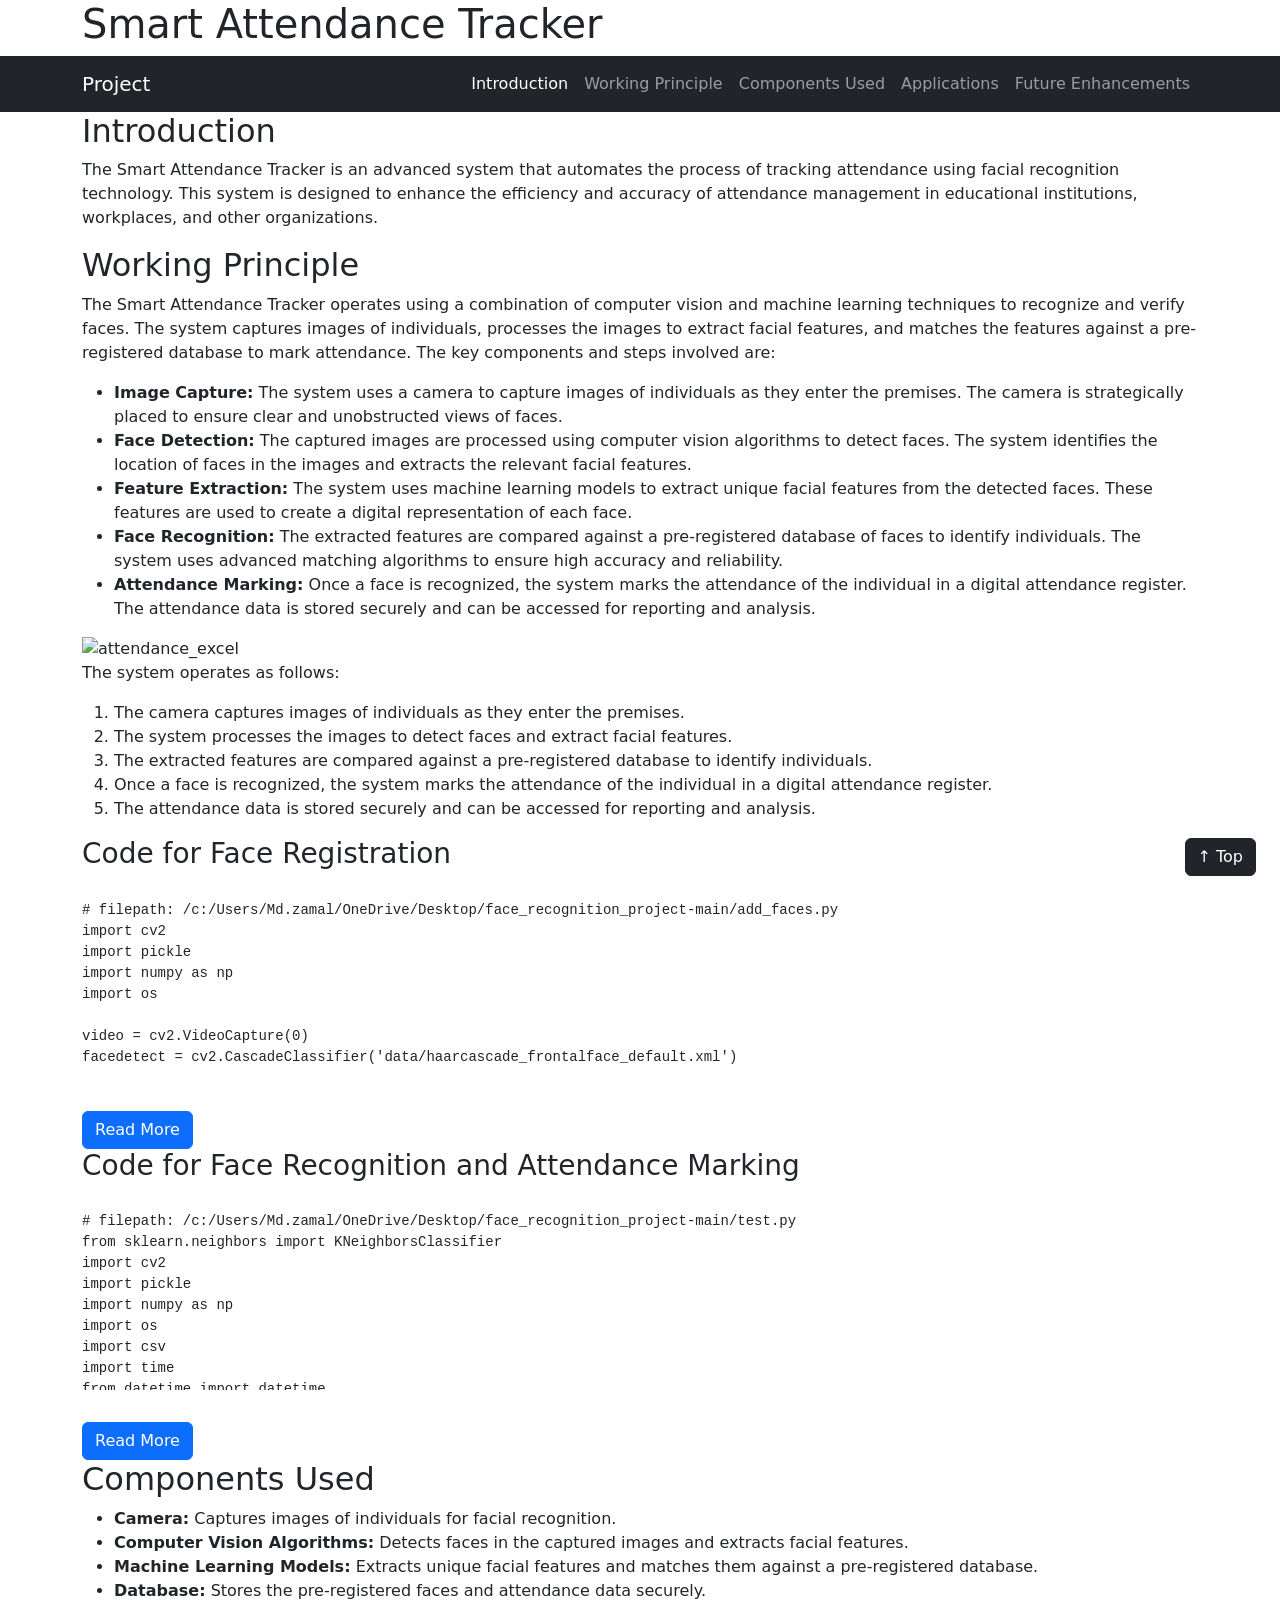
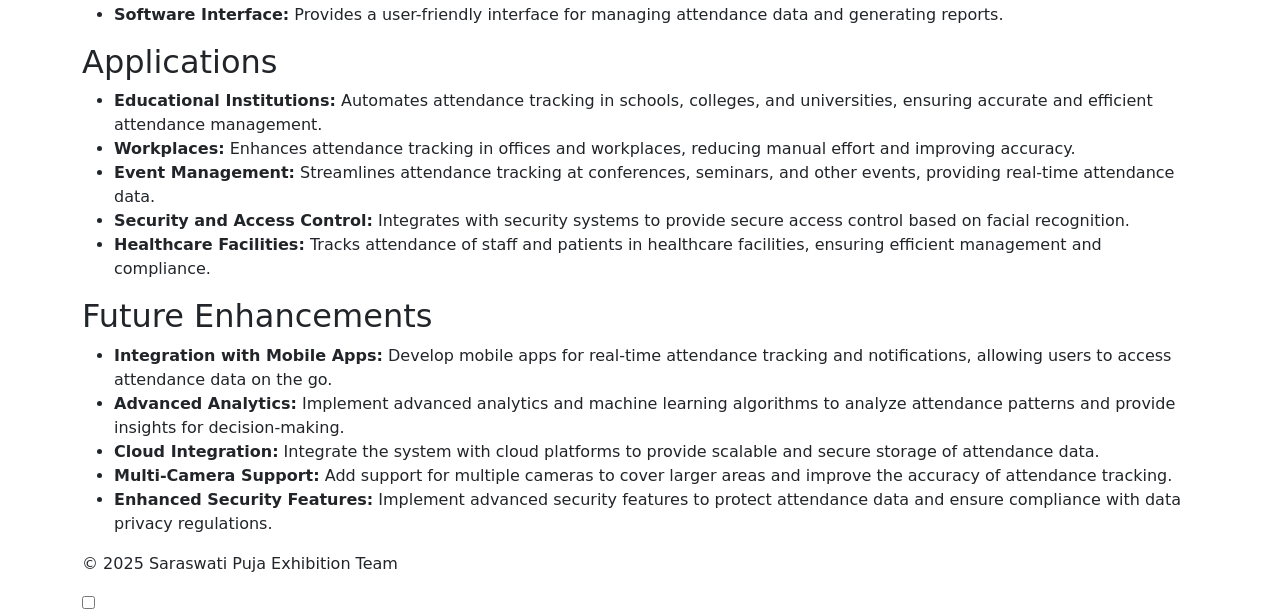
==== project3.html @ 0a867c27 "Update project3.html" ====
<!DOCTYPE html>
<html lang="en">

<head>
    <meta charset="UTF-8">
    <meta name="viewport" content="width=device-width, initial-scale=1.0">
    <title>Smart Attendance Tracker</title>
    <link rel="stylesheet" href="project3.css">
    <link rel="stylesheet" href="https://cdn.jsdelivr.net/npm/bootstrap@5.1.3/dist/css/bootstrap.min.css">
</head>

<body>
    <!-- Header Section -->
    <header>
        <div class="container">
            <h1>Smart Attendance Tracker</h1>
        </div>
    </header>

    <!-- Navigation Bar -->
    <nav class="navbar navbar-expand-lg navbar-dark bg-dark sticky-top">
        <div class="container">
            <a class="navbar-brand" href="#">Project</a>
            <button class="navbar-toggler" type="button" data-bs-toggle="collapse" data-bs-target="#navbarNav"
                aria-controls="navbarNav" aria-expanded="false" aria-label="Toggle navigation">
                <span class="navbar-toggler-icon"></span>
            </button>
            <div class="collapse navbar-collapse" id="navbarNav">
                <ul class="navbar-nav ms-auto">
                    <li class="nav-item"><a class="nav-link active" href="#introduction">Introduction</a></li>
                    <li class="nav-item"><a class="nav-link" href="#working-principle">Working Principle</a></li>
                    <li class="nav-item"><a class="nav-link" href="#components-used">Components Used</a></li>
                    <li class="nav-item"><a class="nav-link" href="#applications">Applications</a></li>
                    <li class="nav-item"><a class="nav-link" href="#future-enhancements">Future Enhancements</a></li>
                </ul>
            </div>
        </div>
    </nav>

    <!-- Main Content Section -->
    <main>
        <div class="container">
            <!-- Introduction Section -->
            <section id="introduction" class="project-section animate-on-scroll">
                <h2>Introduction</h2>
                <p>The Smart Attendance Tracker is an advanced system that automates the process of tracking attendance using facial recognition technology. This system is designed to enhance the efficiency and accuracy of attendance management in educational institutions, workplaces, and other organizations.</p>
            </section>

            <!-- Working Principle Section -->
            <section id="working-principle" class="project-section animate-on-scroll">
                <h2>Working Principle</h2>
                <p>The Smart Attendance Tracker operates using a combination of computer vision and machine learning techniques to recognize and verify faces. The system captures images of individuals, processes the images to extract facial features, and matches the features against a pre-registered database to mark attendance. The key components and steps involved are:</p>
                <ul>
                    <li><strong>Image Capture:</strong> The system uses a camera to capture images of individuals as they enter the premises. The camera is strategically placed to ensure clear and unobstructed views of faces.</li>
                    <li><strong>Face Detection:</strong> The captured images are processed using computer vision algorithms to detect faces. The system identifies the location of faces in the images and extracts the relevant facial features.</li>
                    <li><strong>Feature Extraction:</strong> The system uses machine learning models to extract unique facial features from the detected faces. These features are used to create a digital representation of each face.</li>
                    <li><strong>Face Recognition:</strong> The extracted features are compared against a pre-registered database of faces to identify individuals. The system uses advanced matching algorithms to ensure high accuracy and reliability.</li>
                    <li><strong>Attendance Marking:</strong> Once a face is recognized, the system marks the attendance of the individual in a digital attendance register. The attendance data is stored securely and can be accessed for reporting and analysis.</li>
                </ul>
                <div class="image-gallery">
                    <img src="project3_2.png" alt="attendance_excel" class="responsive-image">
                </div>
                <p>The system operates as follows:</p>
                <ol>
                    <li>The camera captures images of individuals as they enter the premises.</li>
                    <li>The system processes the images to detect faces and extract facial features.</li>
                    <li>The extracted features are compared against a pre-registered database to identify individuals.</li>
                    <li>Once a face is recognized, the system marks the attendance of the individual in a digital attendance register.</li>
                    <li>The attendance data is stored securely and can be accessed for reporting and analysis.</li>
                </ol>
                <h3>Code for Face Registration</h3>
                <div class="code-box">
                    <pre id="python-code1" style="max-height: 200px; overflow: hidden;">
<code class="language-python">
# filepath: /c:/Users/Md.zamal/OneDrive/Desktop/face_recognition_project-main/add_faces.py
import cv2
import pickle
import numpy as np
import os

video = cv2.VideoCapture(0)
facedetect = cv2.CascadeClassifier('data/haarcascade_frontalface_default.xml')

faces_data = []
i = 0
name = input("Enter Your Name: ")

while True:
    ret, frame = video.read()
    gray = cv2.cvtColor(frame, cv2.COLOR_BGR2GRAY)
    faces = facedetect.detectMultiScale(gray, 1.3, 5)
    for (x, y, w, h) in faces:
        crop_img = frame[y:y+h, x:x+w, :]
        resized_img = cv2.resize(crop_img, (50, 50))
        if len(faces_data) <= 100 and i % 10 == 0:
            faces_data.append(resized_img)
        i += 1
        cv2.putText(frame, str(len(faces_data)), (50, 50), cv2.FONT_HERSHEY_COMPLEX, 1, (50, 50, 255), 1)
        cv2.rectangle(frame, (x, y), (x+w, y+h), (50, 50, 255), 1)
    cv2.imshow("Frame", frame)
    k = cv2.waitKey(1)
    if k == ord('q') or len(faces_data) == 100:
        break
video.release()
cv2.destroyAllWindows()

faces_data = np.asarray(faces_data)
faces_data = faces_data.reshape(100, -1)

# Paths to the data files
names_path = 'C:/Users/Md.zamal/OneDrive/Desktop/face_recognition_project-main/data/names.pkl'
faces_path = 'C:/Users/Md.zamal/OneDrive/Desktop/face_recognition_project-main/data/faces.pkl'

# Clear existing data before adding new entries
if os.path.isfile(names_path):
    os.remove(names_path)
if os.path.isfile(faces_path):
    os.remove(faces_path)

names = [name] * 100
with open(names_path, 'wb') as f:
    pickle.dump(names, f)

with open(faces_path, 'wb') as f:
    pickle.dump(faces_data, f)
</code>
                    </pre>
                    <button id="read-more-btn1" class="btn btn-primary mt-3">Read More</button>
                </div>
                <h3>Code for Face Recognition and Attendance Marking</h3>
                <div class="code-box">
                    <pre id="python-code2" style="max-height: 200px; overflow: hidden;">
<code class="language-python">
# filepath: /c:/Users/Md.zamal/OneDrive/Desktop/face_recognition_project-main/test.py
from sklearn.neighbors import KNeighborsClassifier
import cv2
import pickle
import numpy as np
import os
import csv
import time
from datetime import datetime
from win32com.client import Dispatch
import openpyxl
from openpyxl.styles import Font

def speak(str1):
    speak = Dispatch("SAPI.SpVoice")
    speak.Speak(str1)

video = cv2.VideoCapture(0)
facedetect = cv2.CascadeClassifier('data/haarcascade_frontalface_default.xml')

# Load the face data and labels using the correct path
with open('C:/Users/Md.zamal/OneDrive/Desktop/face_recognition_project-main/data/names.pkl', 'rb') as w:
    LABELS = pickle.load(w)
with open('C:/Users/Md.zamal/OneDrive/Desktop/face_recognition_project-main/data/faces.pkl', 'rb') as f:
    FACES = pickle.load(f)

# Check lengths of FACES and LABELS
print('Shape of Faces matrix --> ', FACES.shape)
print('Number of Labels --> ', len(LABELS))

if FACES.shape[0] != len(LABELS):
    raise ValueError(f"Mismatch in number of samples: FACES({FACES.shape[0]}) and LABELS({len(LABELS)})")

knn = KNeighborsClassifier(n_neighbors=5)
knn.fit(FACES, LABELS)

imgBackground = cv2.imread("background.png")

COL_NAMES = ['NAME', 'TIME']

# Keep track of already marked students
marked_students = set()

# Excel file setup
excel_file = "Attendance/Attendance_" + datetime.now().strftime("%d-%m-%Y") + ".xlsx"
if not os.path.isfile(excel_file):
    workbook = openpyxl.Workbook()
    sheet = workbook.active
    sheet.append(COL_NAMES)
    workbook.save(excel_file)

while True:
    ret, frame = video.read()
    gray = cv2.cvtColor(frame, cv2.COLOR_BGR2GRAY)
    faces = facedetect.detectMultiScale(gray, 1.3, 5)
    for (x, y, w, h) in faces:
        crop_img = frame[y:y+h, x:x+w, :]
        resized_img = cv2.resize(crop_img, (50, 50)).flatten().reshape(1, -1)
        output = knn.predict(resized_img)[0]  // Get the label (name) of the predicted person

        if output not in marked_students:  // Check if the student has not been marked
            ts = time.time()
            date = datetime.fromtimestamp(ts).strftime("%d-%m-%Y")
            timestamp = datetime.fromtimestamp(ts).strftime("%H:%M:%S")  // Corrected time format
            csv_file = "Attendance/Attendance_" + date + ".csv"
            exist = os.path.isfile(csv_file)
            cv2.rectangle(frame, (x, y), (x+w, y+h), (0, 0, 255), 1)
            cv2.rectangle(frame, (x, y), (x+w, y+h), (50, 50, 255), 2)
            cv2.rectangle(frame, (x, y-40), (x+w, y), (50, 50, 255), -1)
            cv2.putText(frame, str(output), (x, y-15), cv2.FONT_HERSHEY_COMPLEX, 1, (255, 255, 255), 1)
            cv2.rectangle(frame, (x, y), (x+w, y+h), (50, 50, 255), 1)
            attendance = [str(output), str(timestamp)]

            // Mark the student as present in CSV
            if exist:
                with open(csv_file, "+a") as csvfile:
                    writer = csv.writer(csvfile)
                    writer.writerow(attendance)
                csvfile.close()
            else:
                with open(csv_file, "+a") as csvfile:
                    writer = csv.writer(csvfile)
                    writer.writerow(COL_NAMES)
                    writer.writerow(attendance)
                csvfile.close()

            // Mark the student as present in Excel
            workbook = openpyxl.load_workbook(excel_file)
            sheet = workbook.active
            sheet.append(attendance)

            // Adjust font size for names dynamically based on length
            name_cell = sheet.cell(row=sheet.max_row, column=1)
            name_length = len(str(output))
            font_size = max(8, min(12, 12 - 0.1 * (name_length - 10)))
            name_cell.font = Font(size=font_size)

            workbook.save(excel_file)

            // Add the student to the set of marked students
            marked_students.add(output)
            speak("Attendance Taken for " + str(output))

    imgBackground[162:162 + 480, 55:55 + 640] = frame
    cv2.imshow("Frame", imgBackground)
    k = cv2.waitKey(1)
    if k == ord('q'):
        break

video.release()
cv2.destroyAllWindows()
</code>
                    </pre>
                    <button id="read-more-btn2" class="btn btn-primary mt-3">Read More</button>
                </div>
            </section>

            <!-- Components Used Section -->
            <section id="components-used" class="project-section animate-on-scroll">
                <h2>Components Used</h2>
                <ul>
                    <li><strong>Camera:</strong> Captures images of individuals for facial recognition.</li>
                    <li><strong>Computer Vision Algorithms:</strong> Detects faces in the captured images and extracts facial features.</li>
                    <li><strong>Machine Learning Models:</strong> Extracts unique facial features and matches them against a pre-registered database.</li>
                    <li><strong>Database:</strong> Stores the pre-registered faces and attendance data securely.</li>
                    <li><strong>Software Interface:</strong> Provides a user-friendly interface for managing attendance data and generating reports.</li>
                </ul>
            </section>

            <!-- Applications Section -->
            <section id="applications" class="project-section animate-on-scroll">
                <h2>Applications</h2>
                <ul>
                    <li><strong>Educational Institutions:</strong> Automates attendance tracking in schools, colleges, and universities, ensuring accurate and efficient attendance management.</li>
                    <li><strong>Workplaces:</strong> Enhances attendance tracking in offices and workplaces, reducing manual effort and improving accuracy.</li>
                    <li><strong>Event Management:</strong> Streamlines attendance tracking at conferences, seminars, and other events, providing real-time attendance data.</li>
                    <li><strong>Security and Access Control:</strong> Integrates with security systems to provide secure access control based on facial recognition.</li>
                    <li><strong>Healthcare Facilities:</strong> Tracks attendance of staff and patients in healthcare facilities, ensuring efficient management and compliance.</li>
                </ul>
            </section>

            <!-- Future Enhancements Section -->
            <section id="future-enhancements" class="project-section animate-on-scroll">
                <h2>Future Enhancements</h2>
                <ul>
                    <li><strong>Integration with Mobile Apps:</strong> Develop mobile apps for real-time attendance tracking and notifications, allowing users to access attendance data on the go.</li>
                    <li><strong>Advanced Analytics:</strong> Implement advanced analytics and machine learning algorithms to analyze attendance patterns and provide insights for decision-making.</li>
                    <li><strong>Cloud Integration:</strong> Integrate the system with cloud platforms to provide scalable and secure storage of attendance data.</li>
                    <li><strong>Multi-Camera Support:</strong> Add support for multiple cameras to cover larger areas and improve the accuracy of attendance tracking.</li>
                    <li><strong>Enhanced Security Features:</strong> Implement advanced security features to protect attendance data and ensure compliance with data privacy regulations.</li>
                </ul>
            </section>
        </div>
    </main>

    <!-- Scroll-to-Top Button -->
    <button id="scroll-to-top" class="btn btn-dark position-fixed bottom-0 end-0 m-4">↑ Top</button>

    <!-- Footer Section -->
    <footer>
        <div class="container">
            <p>&copy; 2025 Saraswati Puja Exhibition Team</p>

            <div class="toggle-container">
                <input type="checkbox" id="theme-toggle" class="toggle-checkbox">
                <label for="theme-toggle" class="toggle-label">
                    <span class="toggle-icon"></span>
                </label>
            </div>
        </div>
    </footer>

    <!-- Bootstrap JS and Popper.js -->
    <script src="https://cdn.jsdelivr.net/npm/bootstrap@5.1.3/dist/js/bootstrap.bundle.min.js"></script>

    <!-- Custom JS -->
    <script src="project3.js"></script>
    <script>
        document.getElementById('read-more-btn1').addEventListener('click', function() {
            var codeBox = document.getElementById('python-code1');
            if (codeBox.style.maxHeight === '200px') {
                codeBox.style.maxHeight = 'none';
                this.textContent = 'Read Less';
            } else {
                codeBox.style.maxHeight = '200px';
                this.textContent = 'Read More';
            }
        });

        document.getElementById('read-more-btn2').addEventListener('click', function() {
            var codeBox = document.getElementById('python-code2');
            if (codeBox.style.maxHeight === '200px') {
                codeBox.style.maxHeight = 'none';
                this.textContent = 'Read Less';
            } else {
                codeBox.style.maxHeight = '200px';
                this.textContent = 'Read More';
            }
        });
    </script>
</body>

</html>
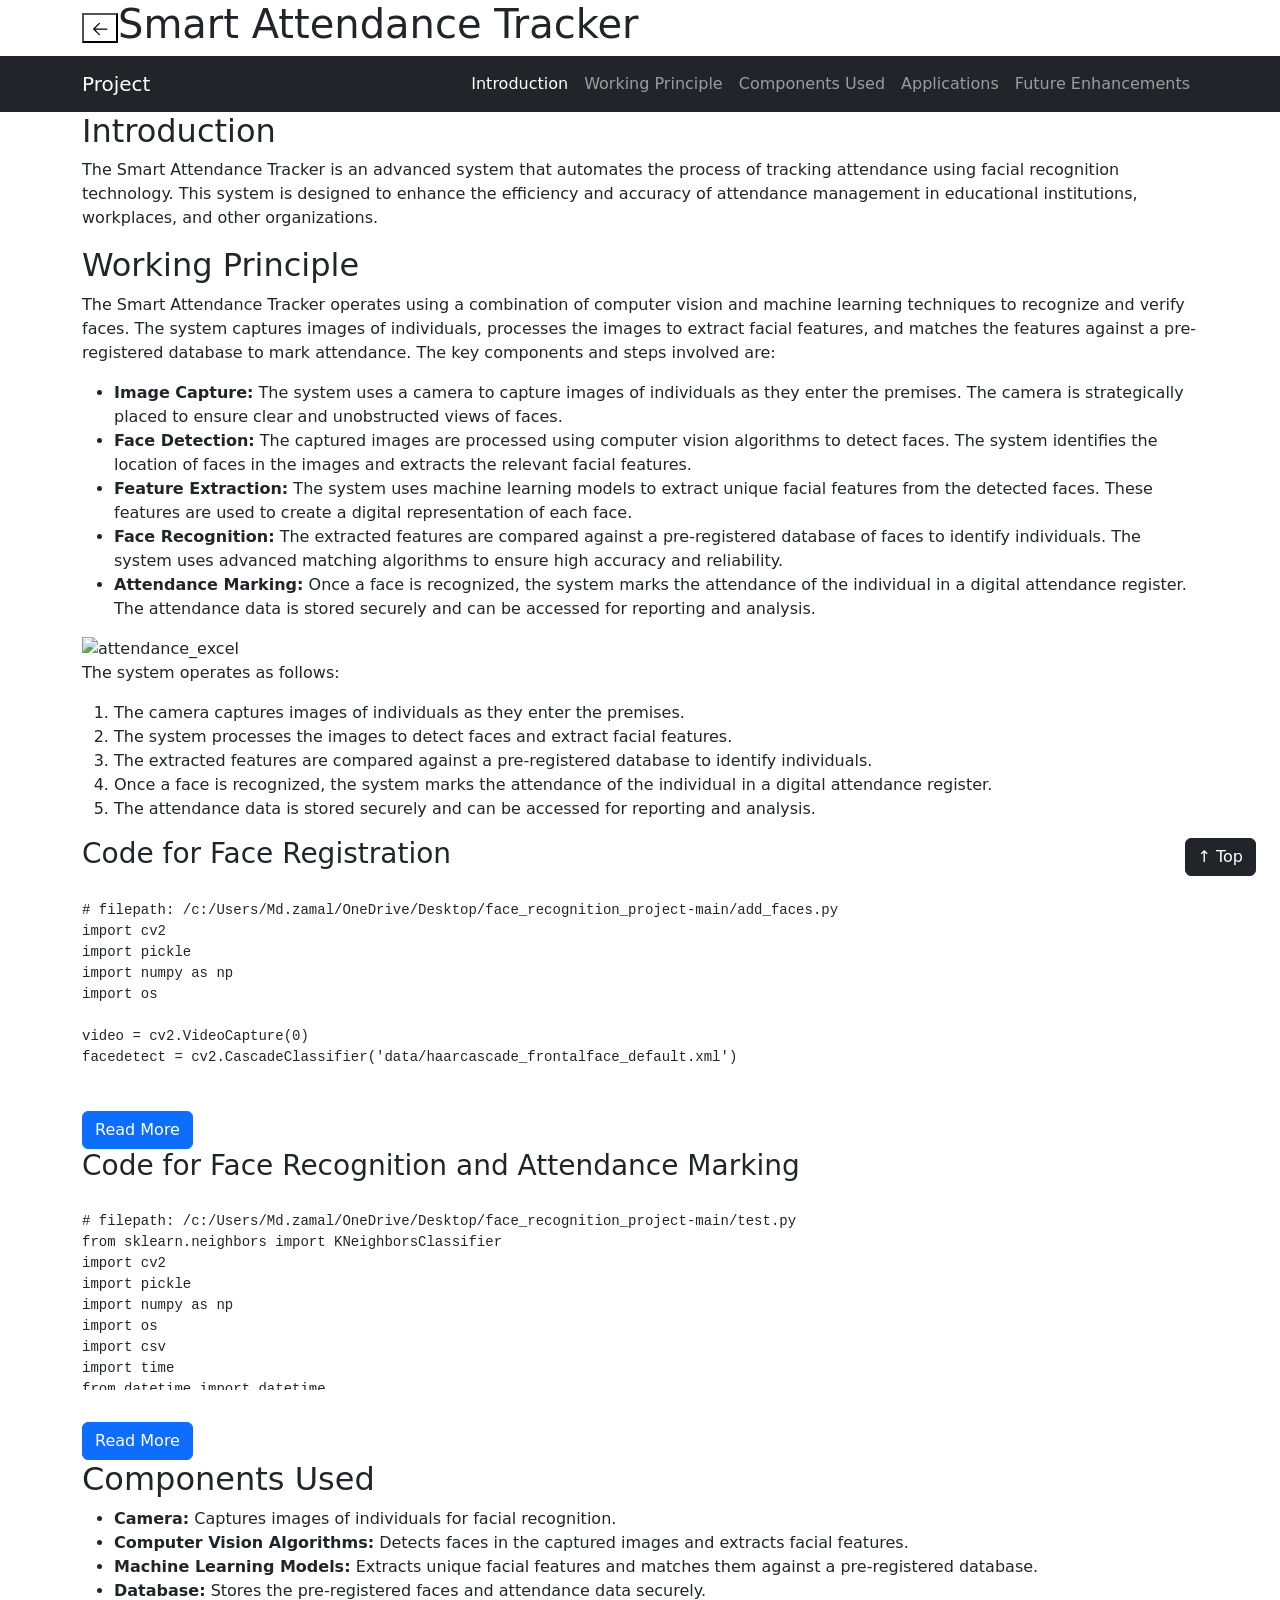
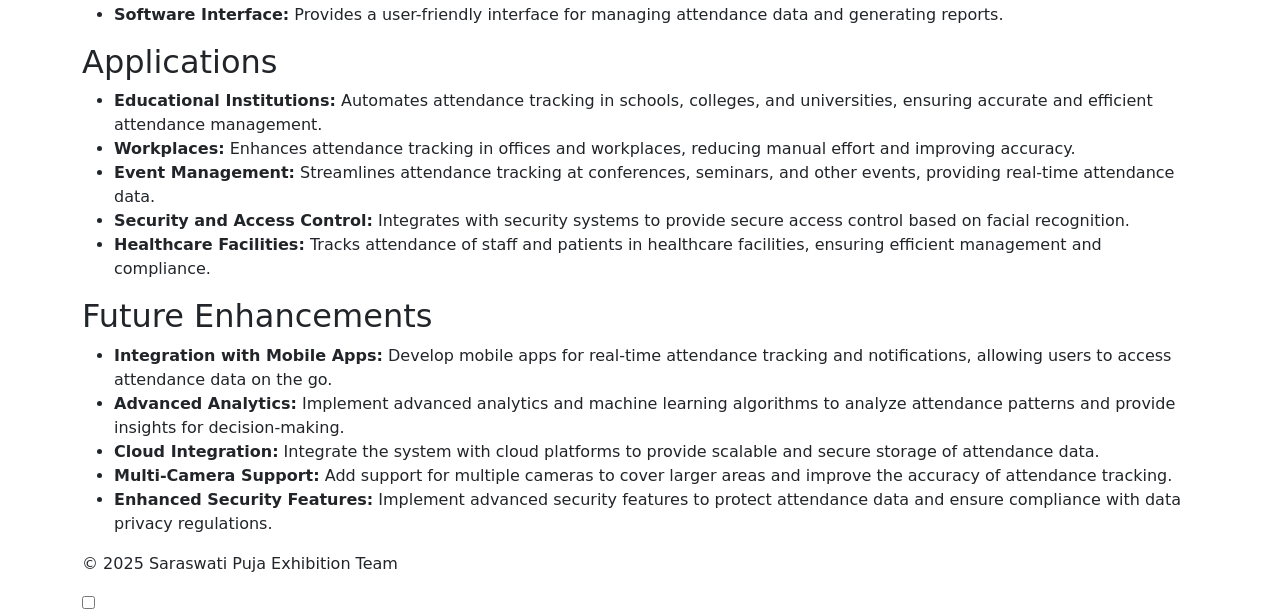
==== commit a6b8e019: "Update project3.html" ====
--- a/project3.html
+++ b/project3.html
@@ -7,12 +7,38 @@
     <title>Smart Attendance Tracker</title>
     <link rel="stylesheet" href="project3.css">
     <link rel="stylesheet" href="https://cdn.jsdelivr.net/npm/bootstrap@5.1.3/dist/css/bootstrap.min.css">
+    <link rel="stylesheet" href="https://cdnjs.cloudflare.com/ajax/libs/tailwindcss/2.2.19/tailwind.min.css"> <!-- Link to Tailwind CSS -->
 </head>
 
 <body>
     <!-- Header Section -->
     <header>
-        <div class="container">
+        <div class="container d-flex align-items-center">
+            <button
+                class="bg-white text-center w-12 h-12 rounded-full relative text-black text-xl font-semibold group"
+                type="button"
+                onclick="animateButton(this); window.location.href='index.html';"
+            >
+                <div
+                    class="bg-green-400 rounded-full h-10 w-10 flex items-center justify-center absolute left-1 top-1 group-hover:w-10 z-10 duration-500"
+                >
+                    <svg
+                        xmlns="http://www.w3.org/2000/svg"
+                        viewBox="0 0 1024 1024"
+                        height="20px"
+                        width="20px"
+                    >
+                        <path
+                            d="M224 480h640a32 32 0 1 1 0 64H224a32 32 0 0 1 0-64z"
+                            fill="#000000"
+                        ></path>
+                        <path
+                            d="m237.248 512 265.408 265.344a32 32 0 0 1-45.312 45.312l-288-288a32 32 0 0 1 0-45.312l288-288a32 32 0 1 1 45.312 45.312L237.248 512z"
+                            fill="#000000"
+                        ></path>
+                    </svg>
+                </div>
+            </button>
             <h1>Smart Attendance Tracker</h1>
         </div>
     </header>
